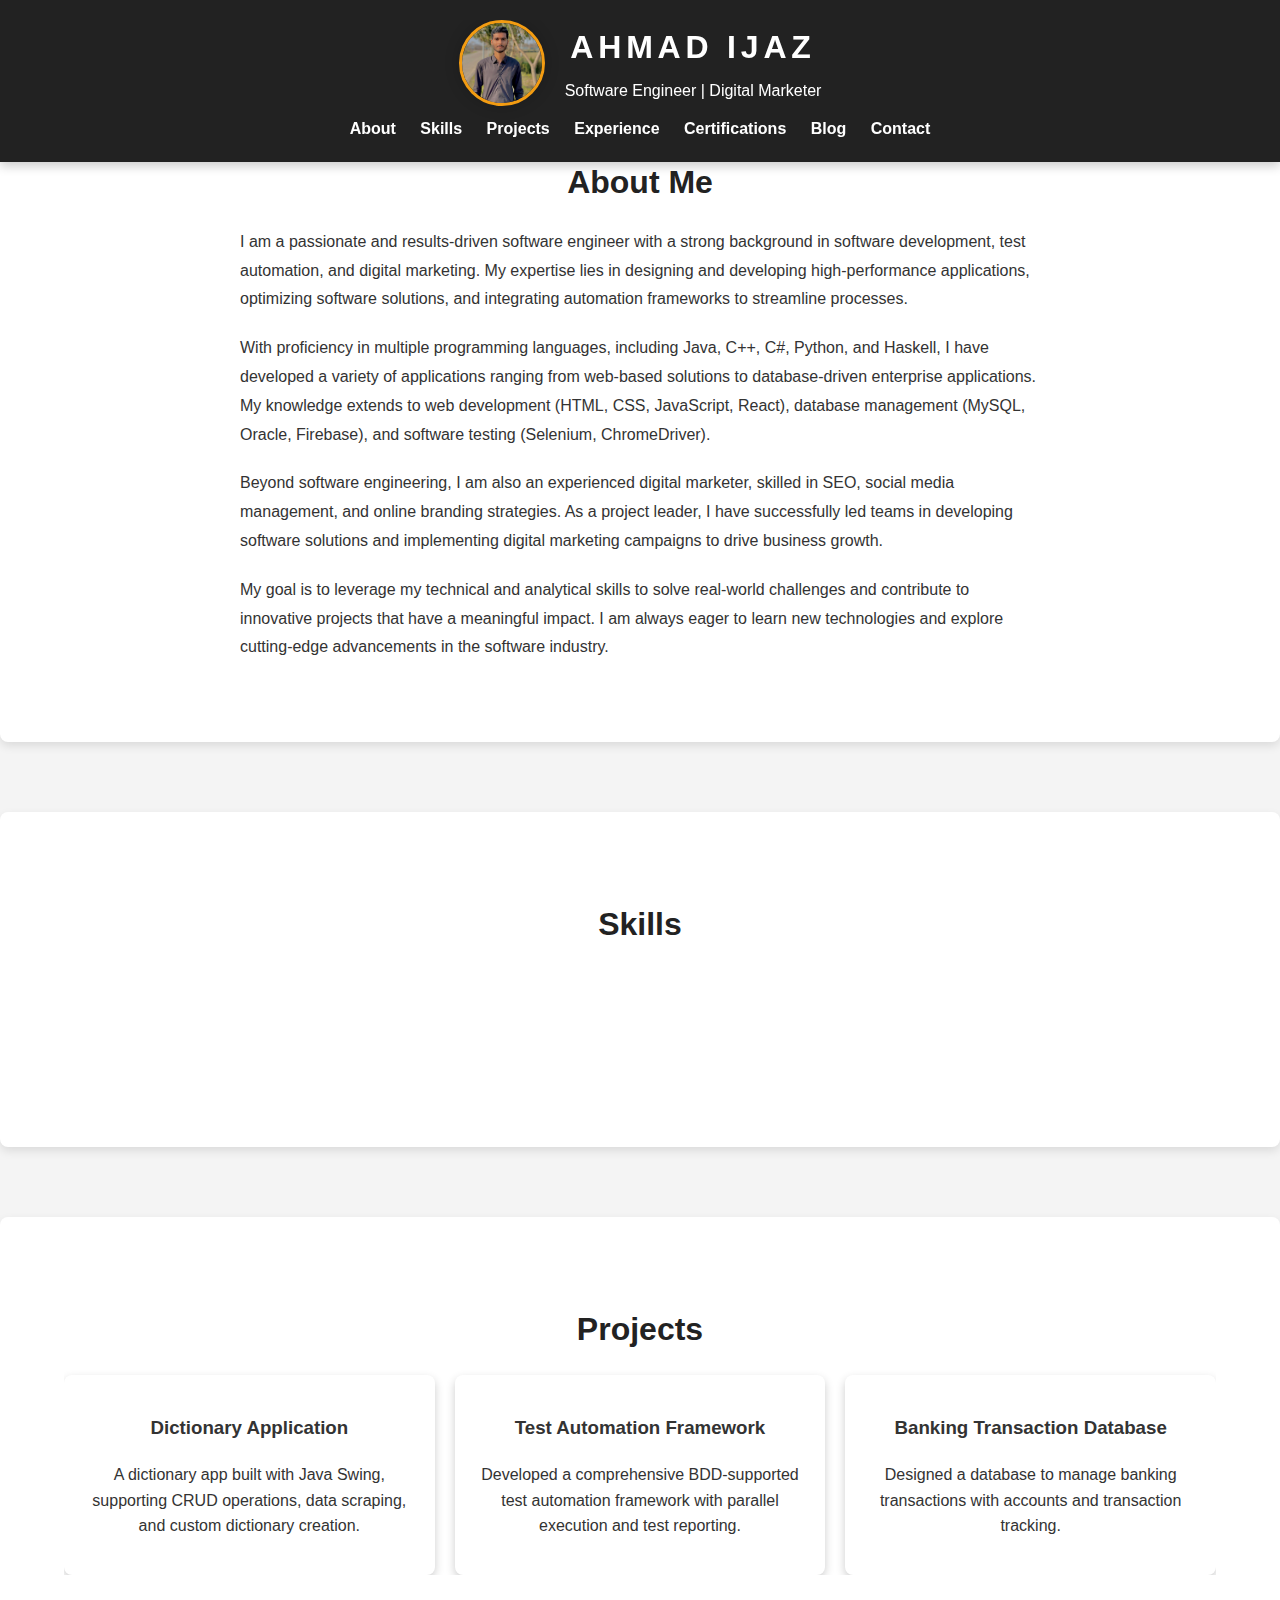
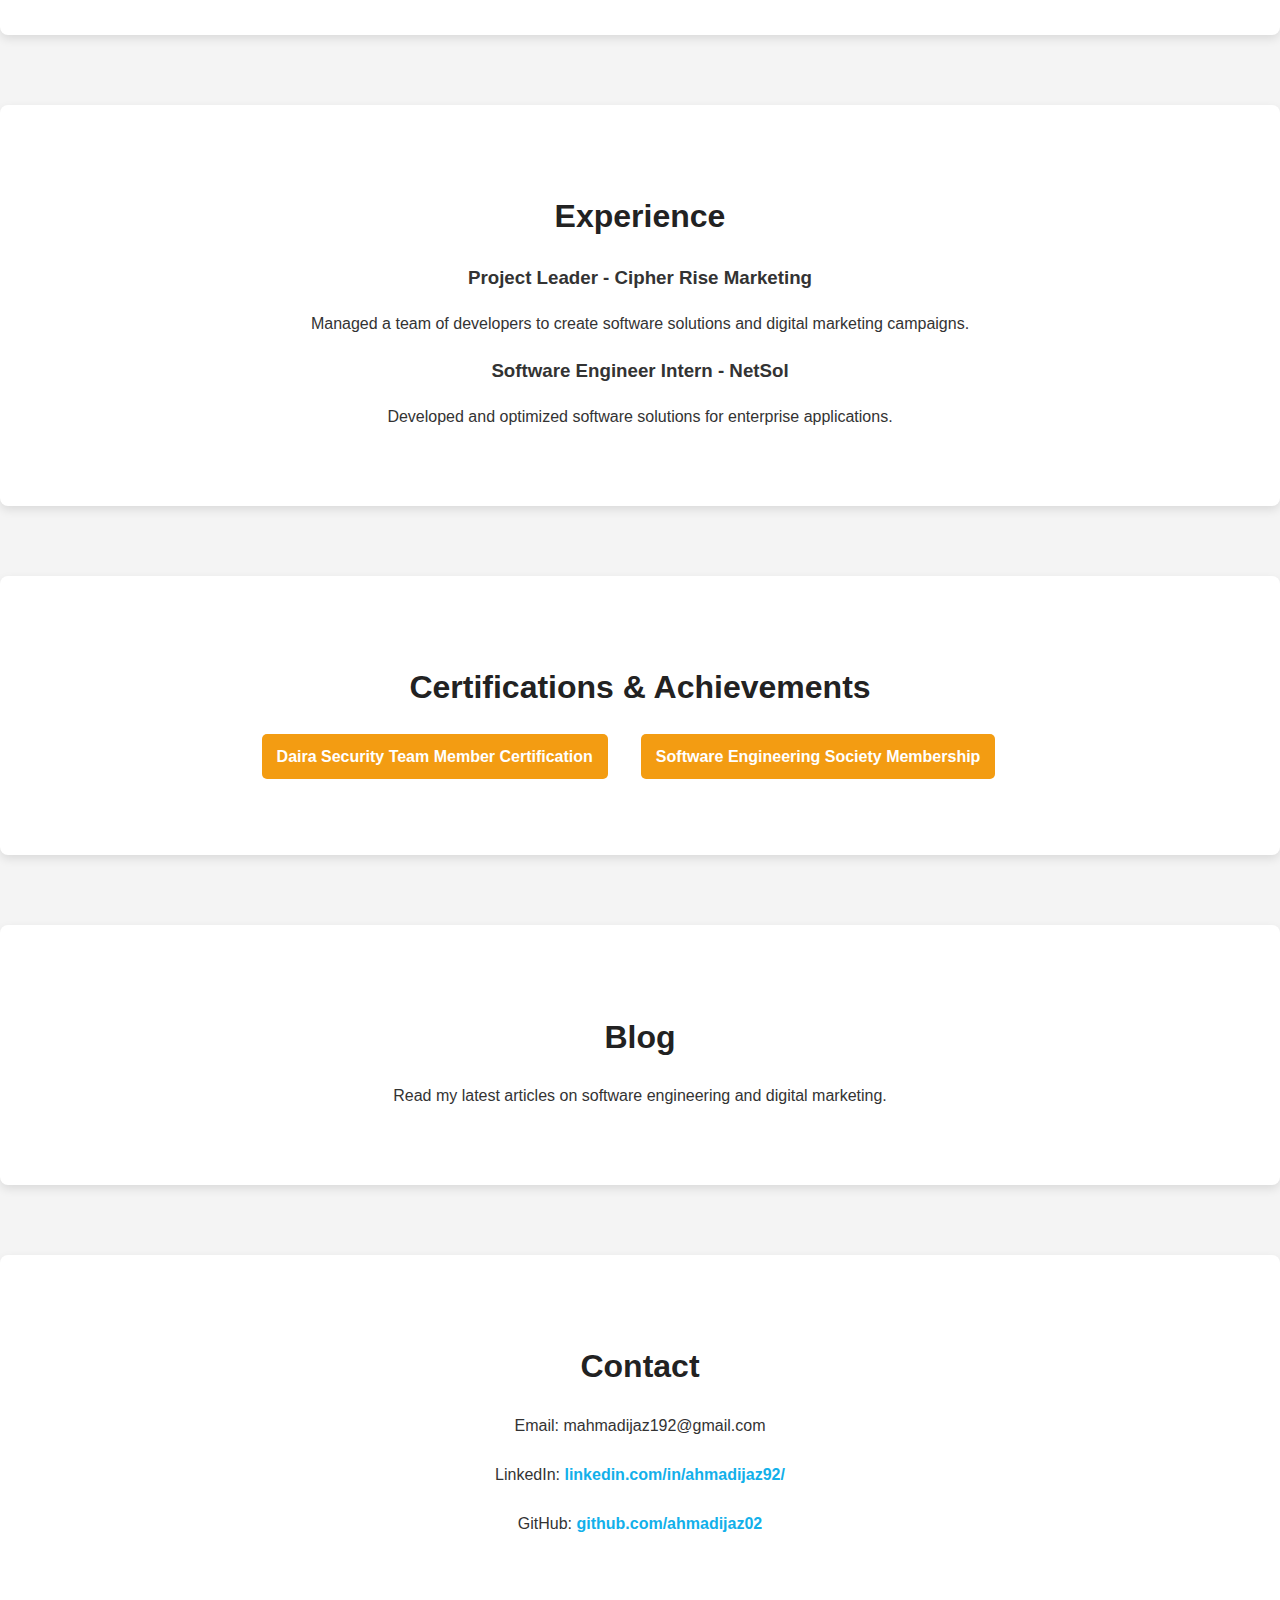
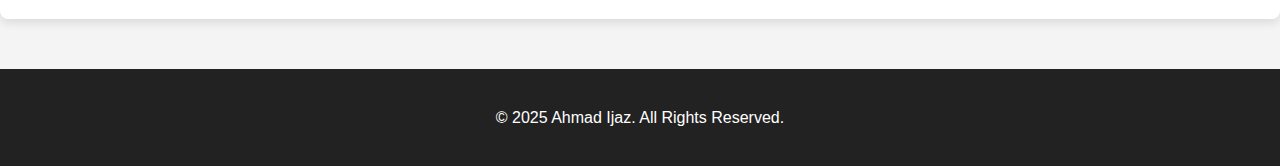
==== index.html @ 3f65b3e9 "Add files via upload" ====
<!DOCTYPE html>
<html lang="en">
<head>
    <meta charset="UTF-8">
    <meta name="viewport" content="width=device-width, initial-scale=1.0">
    <title>Portfolio - AHMAD IJAZ</title>
    <link rel="stylesheet" href="styles.css">
   
</head>
<body>
    <header>
        <div class="container">
            <!-- Profile Image and Text Container -->
            <div class="header-content">
                <!-- Profile Picture -->
                <div class="profile-container">
                    <img src="Profile.jpg" alt="Ahmad Ijaz" class="profile-img">
                </div>
                <!-- Name and Title -->
                <div class="header-text">
                    <h1 class="fade-in typewriter">AHMAD IJAZ</h1>
                    <p class="fade-in">Software Engineer | Digital Marketer</p>
                </div>
            </div>
            <!-- Navigation -->
            <nav>
                <ul>
                    <li><a href="#about">About</a></li>
                    <li><a href="#skills">Skills</a></li>
                    <li><a href="#projects">Projects</a></li>
                    <li><a href="#experience">Experience</a></li>
                    <li><a href="#certifications">Certifications</a></li>
                    <li><a href="#blog">Blog</a></li>
                    <li><a href="#contact">Contact</a></li>
                </ul>
            </nav>
        </div>
    </header>
    
    <section id="about" class="section">
        <div class="container">
            <h2>About Me</h2>
            <p>I am a passionate and results-driven software engineer with a strong background in software development, test automation, and digital marketing. My expertise lies in designing and developing high-performance applications, optimizing software solutions, and integrating automation frameworks to streamline processes.</p>
            <p>With proficiency in multiple programming languages, including Java, C++, C#, Python, and Haskell, I have developed a variety of applications ranging from web-based solutions to database-driven enterprise applications. My knowledge extends to web development (HTML, CSS, JavaScript, React), database management (MySQL, Oracle, Firebase), and software testing (Selenium, ChromeDriver).</p>
            <p>Beyond software engineering, I am also an experienced digital marketer, skilled in SEO, social media management, and online branding strategies. As a project leader, I have successfully led teams in developing software solutions and implementing digital marketing campaigns to drive business growth.</p>
            <p>My goal is to leverage my technical and analytical skills to solve real-world challenges and contribute to innovative projects that have a meaningful impact. I am always eager to learn new technologies and explore cutting-edge advancements in the software industry.</p>
        </div>
    </section>
    
    <section id="skills" class="section">
        <div class="container">
            <h2>Skills</h2>
            <ul class="skills-list">
                <li>Java, C++, C#, Haskell, SQL, PL/SQL</li>
                <li>Web Development (HTML, CSS, JavaScript, React)</li>
                <li>Test Automation (Selenium, ChromeDriver)</li>
                <li>Database Management (MySQL, Oracle, Firebase)</li>
                <li>Digital Marketing & SEO</li>
            </ul>
        </div>
    </section>
    
    <section id="projects" class="section">
        <div class="container">
            <h2>Projects</h2>
            <div class="project-grid">
                <div class="project-card">
                    <h3>Dictionary Application</h3>
                    <p>A dictionary app built with Java Swing, supporting CRUD operations, data scraping, and custom dictionary creation.</p>
                </div>
                <div class="project-card">
                    <h3>Test Automation Framework</h3>
                    <p>Developed a comprehensive BDD-supported test automation framework with parallel execution and test reporting.</p>
                </div>
                <div class="project-card">
                    <h3>Banking Transaction Database</h3>
                    <p>Designed a database to manage banking transactions with accounts and transaction tracking.</p>
                </div>
            </div>
        </div>
    </section>

    <section id="experience" class="section">
        <div class="container">
            <h2>Experience</h2>
            <div class="experience-grid">
                <div class="experience-card">
                    <h3>Project Leader - Cipher Rise Marketing</h3>
                    <p>Managed a team of developers to create software solutions and digital marketing campaigns.</p>
                </div>
                <div class="experience-card">
                    <h3>Software Engineer Intern - NetSol</h3>
                    <p>Developed and optimized software solutions for enterprise applications.</p>
                </div>
            </div>
        </div>
    </section>

    <section id="certifications" class="section">
        <div class="container">
            <h2>Certifications & Achievements</h2>
            <ul>
                <li>Daira Security Team Member Certification</li>
                <li>Software Engineering Society Membership</li>
            </ul>
        </div>
    </section>

    <section id="blog" class="section">
        <div class="container">
            <h2>Blog</h2>
            <p>Read my latest articles on software engineering and digital marketing.</p>
        </div>
    </section>
    
    <section id="contact" class="section">
        <div class="container">
            <h2>Contact</h2>
            <p>Email: mahmadijaz192@gmail.com</p>
            <p>LinkedIn: <a href="https://www.linkedin.com/in/ahmadijaz92/" target="_blank">linkedin.com/in/ahmadijaz92/</a></p>
            <p>GitHub: <a href="https://github.com/ahmadijaz02" target="_blank">github.com/ahmadijaz02</a></p>
        </div>
    </section>
    
    <footer>
        <div class="container">
            <p>&copy; 2025 Ahmad Ijaz. All Rights Reserved.</p>
        </div>
    </footer>

    <!-- Back to Top Button with Animation -->
    <button id="back-to-top" title="Go to top">↑</button>
    <script src="script.js"></script>
</body>
</html>
---- styles.css ----
/* General Styles */
body {
    font-family: 'Poppins', sans-serif;
    margin: 0;
    padding: 0;
    background: #f4f4f4;
    color: #333;
    line-height: 1.6;
}

.container {
    width: 90%;
    max-width: 1200px;
    margin: auto;
    overflow: hidden;
}

/* Header */
header {
    background: #222;
    color: white;
    padding: 20px 0;
    text-align: center;
    position: fixed;
    width: 100%;
    top: 0;
    left: 0;
    box-shadow: 0px 4px 10px rgba(0, 0, 0, 0.2);
    z-index: 1000;
}

.header-content {
    display: flex;
    align-items: center;
    justify-content: center;
    gap: 20px;
}

.profile-container {
    width: 80px;
    height: 80px;
    border-radius: 50%;
    overflow: hidden;
    border: 3px solid #f39c12;
    box-shadow: 0 0 15px rgba(0, 0, 0, 0.2);
    flex-shrink: 0;
}

.profile-img {
    width: 100%;
    height: 100%;
    object-fit: cover;
    transition: transform 0.3s ease;
}

.profile-img:hover {
    transform: scale(1.1);
}

header h1 {
    margin: 0;
    font-size: 2rem;
}

header p {
    margin: 5px 0 0 0;
    font-size: 1rem;
}

header nav ul {
    list-style: none;
    padding: 0;
    margin: 10px 0 0 0;
}

header nav ul li {
    display: inline;
    margin: 0 10px;
}

header nav ul li a {
    color: white;
    text-decoration: none;
    font-weight: 600;
    transition: color 0.3s ease-in-out;
}

header nav ul li a:hover {
    color: #f39c12;
}

/* Sections */
.section {
    padding: 60px 0;
    text-align: center;
    background: white;
    margin-top: 70px;
    box-shadow: 0px 4px 10px rgba(0, 0, 0, 0.1);
    border-radius: 8px;
}

h2 {
    color: #222;
    font-size: 2rem;
    margin-bottom: 20px;
}

/* About Section */
#about p {
    font-size: 1rem;
    line-height: 1.8;
    margin: 0 auto 20px;
    max-width: 800px;
    text-align: left;
}

/* Skills */
.skills-list {
    list-style: none;
    padding: 0;
    display: flex;
    justify-content: center;
    flex-wrap: wrap;
    gap: 10px;
}

.skills-list li {
    background: #f39c12;
    color: white;
    padding: 10px 15px;
    margin-right: 2%;
    border-radius: 5px;
    font-weight: bold;
    opacity: 0;
    transform: translateY(10px);
    transition: opacity 0.5s ease, transform 0.5s ease, box-shadow 0.3s ease;
}

.skills-list li.visible {
    opacity: 1;
    transform: translateY(0);
}

.skills-list li:hover {
    box-shadow: 0px 4px 15px rgba(0, 0, 0, 0.3);
    transform: scale(1.1);
}

/* Projects */
.project-grid {
    display: grid;
    grid-template-columns: repeat(auto-fit, minmax(250px, 1fr));
    gap: 20px;
}

.project-card {
    background: white;
    padding: 20px;
    box-shadow: 0px 4px 10px rgba(0, 0, 0, 0.2);
    border-radius: 8px;
    transition: transform 0.3s ease-in-out, box-shadow 0.3s ease-in-out;
    cursor: pointer;
}

.project-card:hover {
    transform: scale(1.05);
    box-shadow: 0px 8px 20px rgba(0, 0, 0, 0.3);
}

/* Certifications */
#certifications ul {
    list-style: none;
    padding: 0;
    display: flex;
    justify-content: center;
    flex-wrap: wrap;
    gap: 10px;
}

#certifications li {
    background: #f39c12;
    color: white;
    padding: 10px 15px;
    margin-right: 2%;
    border-radius: 5px;
    font-weight: bold;
    transition: transform 0.3s ease, box-shadow 0.3s ease;
}

#certifications li:hover {
    transform: scale(1.1);
    box-shadow: 0px 4px 15px rgba(0, 0, 0, 0.3);
}

/* Contact */
#contact p {
    font-size: 1rem;
    line-height: 1.8;
    margin: 0 auto 20px;
    max-width: 800px;
}

#contact a {
    color: #12b0ea;
    text-decoration: none;
    font-weight: 600;
}

#contact a:hover {
    text-decoration: underline;
}

/* Footer */
footer {
    background: #222;
    color: white;
    text-align: center;
    padding: 20px;
    margin-top: 50px;
}

/* Back to Top Button */
#back-to-top {
    display: none;
    position: fixed;
    bottom: 20px;
    right: 20px;
    background: #f39c12;
    color: white;
    border: none;
    padding: 10px 15px;
    border-radius: 50%;
    cursor: pointer;
    font-size: 1.2rem;
    transition: background 0.3s ease;
}

#back-to-top:hover {
    background: #e67e22;
}

/* Typewriter Effect */
.typewriter {
    overflow: hidden;
    white-space: nowrap;
    margin: 0 auto;
    letter-spacing: 0.15em;
    animation: typing 3.5s steps(40, end);
}

@keyframes typing {
    from { width: 0; }
    to { width: 100%; }
}
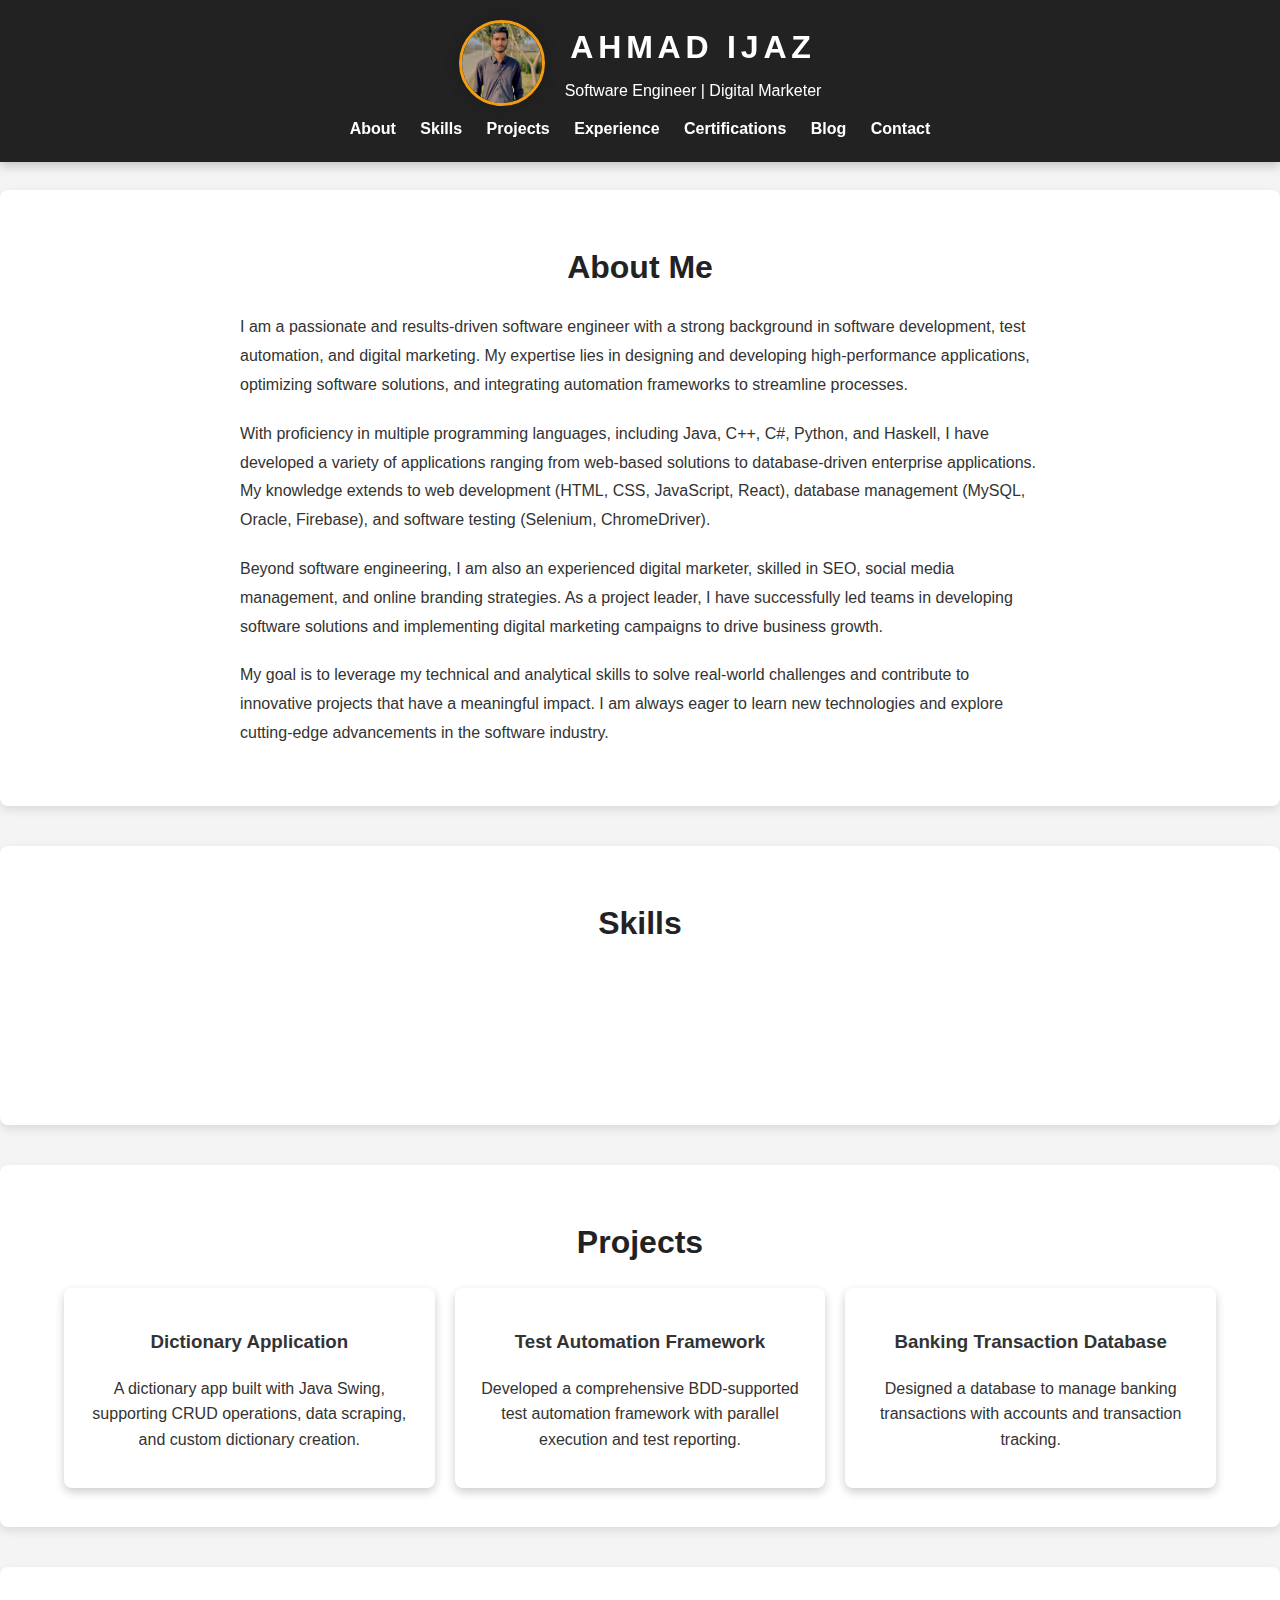
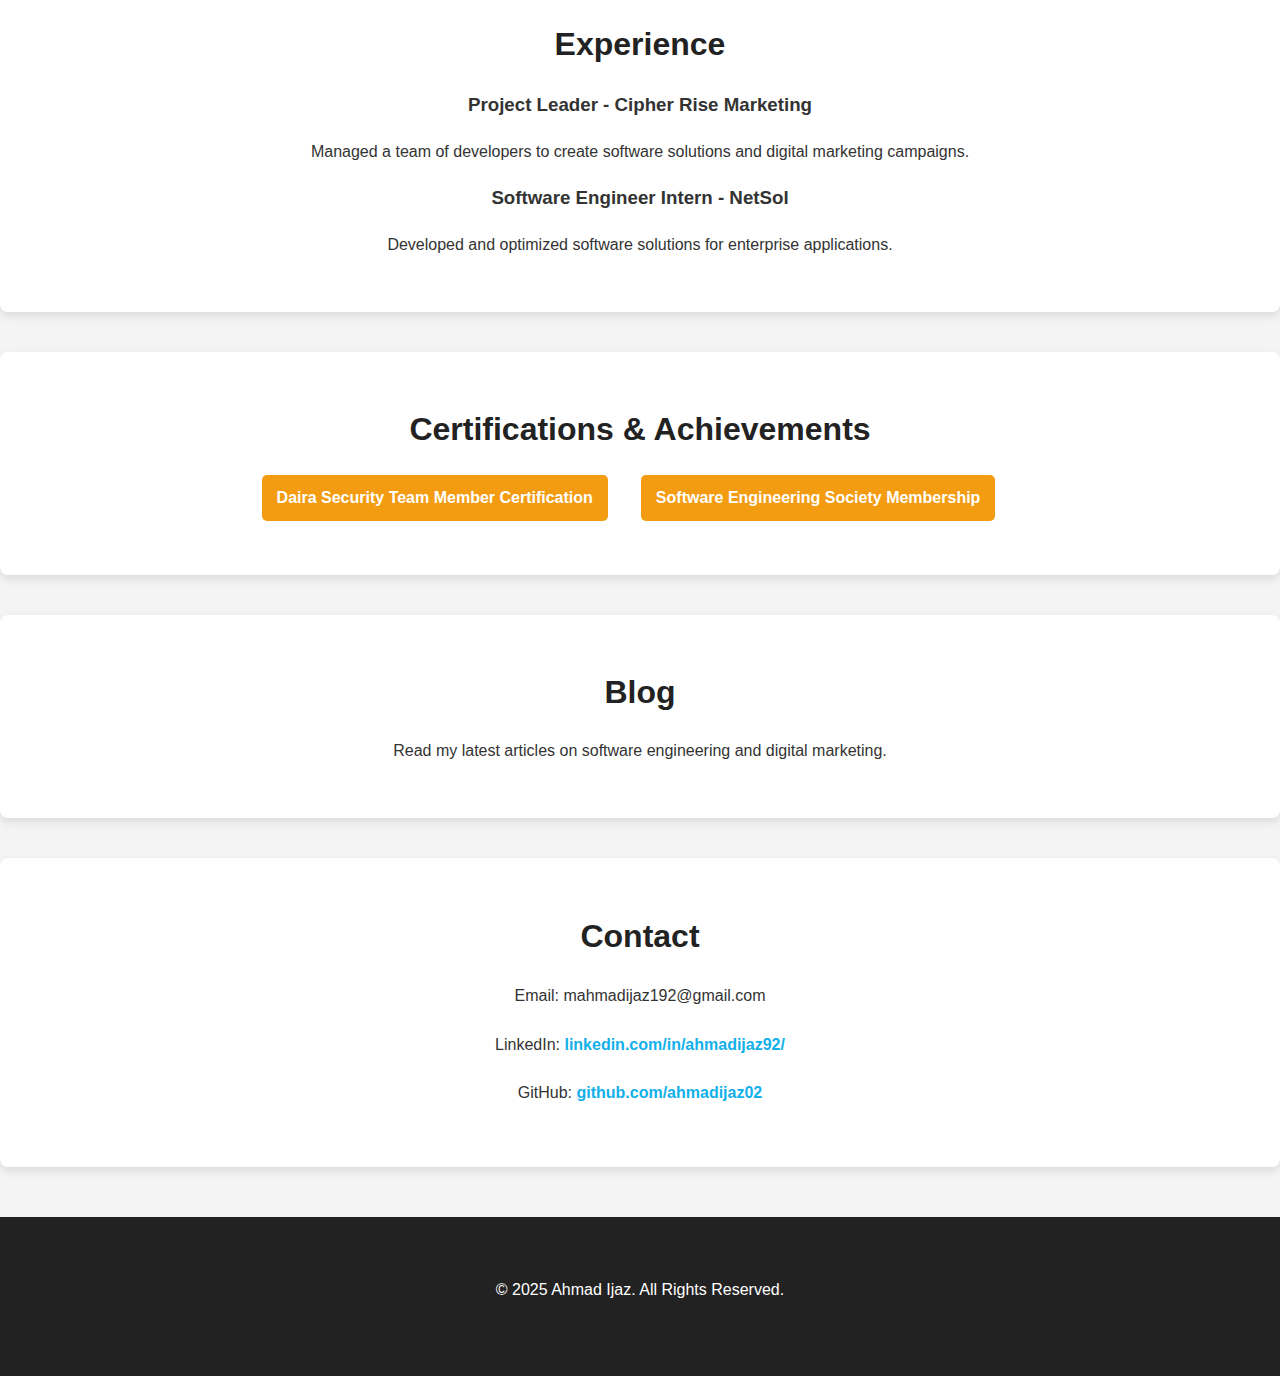
==== commit 6cee763f: "Update index.html" ====
--- a/index.html
+++ b/index.html
@@ -9,7 +9,6 @@
 </head>
 <body>
     <header>
-        <div class="container">
             <!-- Profile Image and Text Container -->
             <div class="header-content">
                 <!-- Profile Picture -->
@@ -34,10 +33,10 @@
                     <li><a href="#contact">Contact</a></li>
                 </ul>
             </nav>
-        </div>
+        
     </header>
     
-    <section id="about" class="section">
+    <section id="about" class="aboutsection">
         <div class="container">
             <h2>About Me</h2>
             <p>I am a passionate and results-driven software engineer with a strong background in software development, test automation, and digital marketing. My expertise lies in designing and developing high-performance applications, optimizing software solutions, and integrating automation frameworks to streamline processes.</p>
--- a/styles.css
+++ b/styles.css
@@ -10,6 +10,10 @@
 
 .container {
     width: 90%;
+    padding-top: 2%;
+    padding-right: 2%;
+    padding-left: 2%;
+    padding-bottom: 3%;
     max-width: 1200px;
     margin: auto;
     overflow: hidden;
@@ -90,11 +94,18 @@
 }
 
 /* Sections */
+.aboutsection {
+    text-align: center;
+    background: white;
+    margin-top: 190px;
+    box-shadow: 0px 4px 10px rgba(0, 0, 0, 0.1);
+    border-radius: 8px;
+}
+
 .section {
-    padding: 60px 0;
     text-align: center;
     background: white;
-    margin-top: 70px;
+    margin-top: 40px;
     box-shadow: 0px 4px 10px rgba(0, 0, 0, 0.1);
     border-radius: 8px;
 }
@@ -106,7 +117,8 @@
 }
 
 /* About Section */
-#about p {
+#about p {  
+    margin-top: 180px;
     font-size: 1rem;
     line-height: 1.8;
     margin: 0 auto 20px;
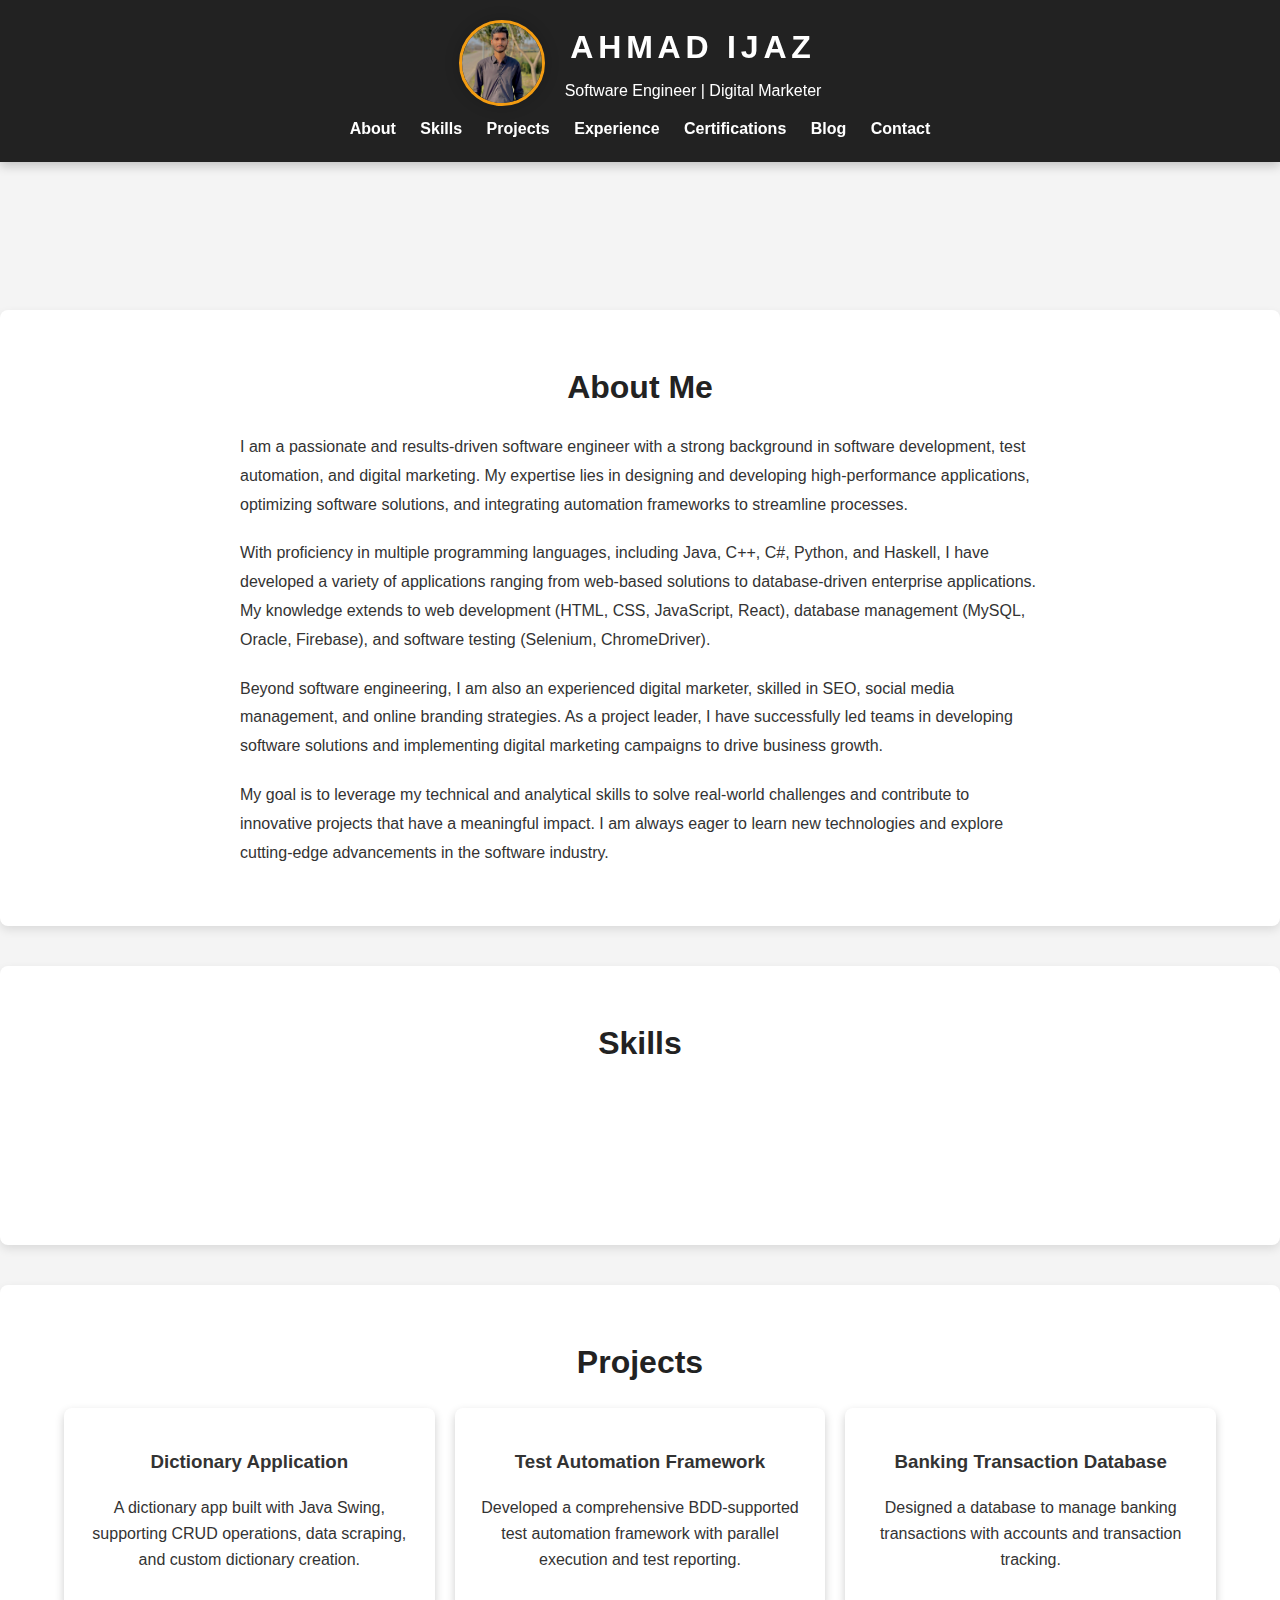
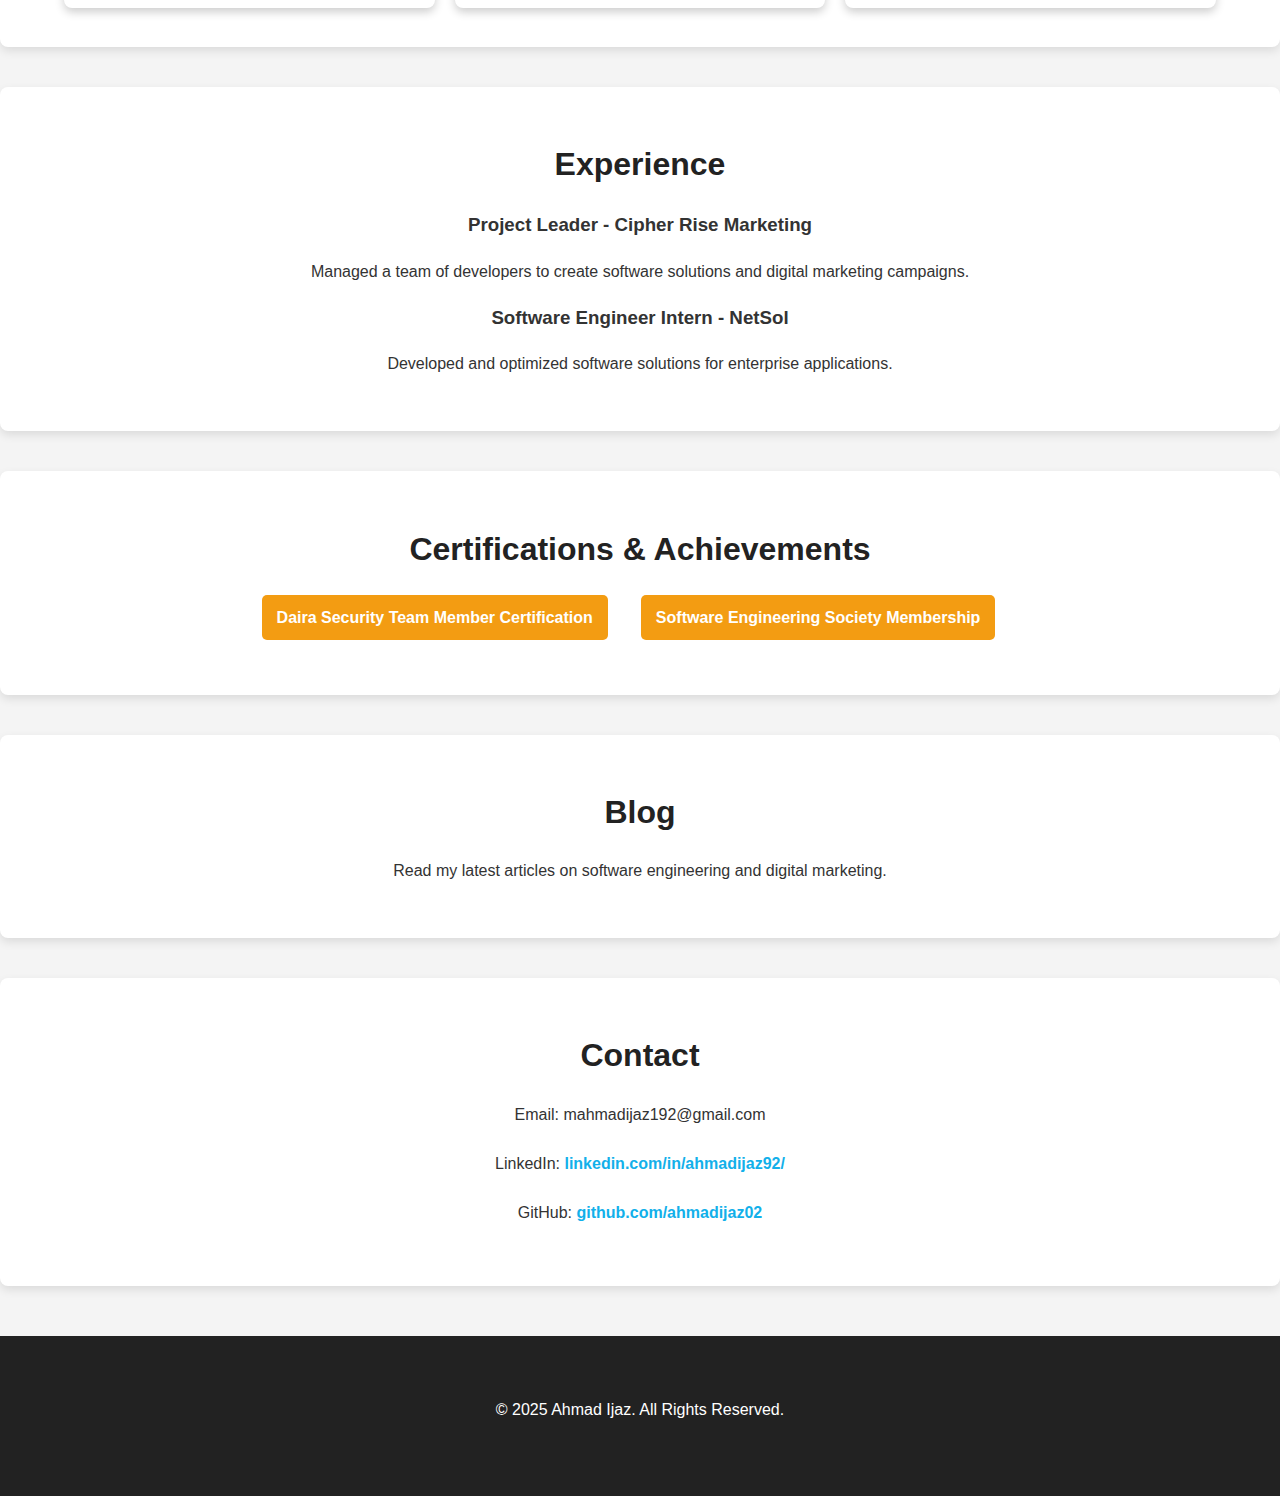
==== commit 69a363e4: "Update index.html" ====
--- a/index.html
+++ b/index.html
@@ -8,6 +8,13 @@
    
 </head>
 <body>
+     <!-- Welcome Section with Slideshow -->
+     <section id="welcome">
+        <div class="overlay">
+            <h1>Welcome to My Portfolio</h1>
+            <p>Software Engineer | Digital Marketer</p>
+        </div>
+    </section>
     <header>
             <!-- Profile Image and Text Container -->
             <div class="header-content">
